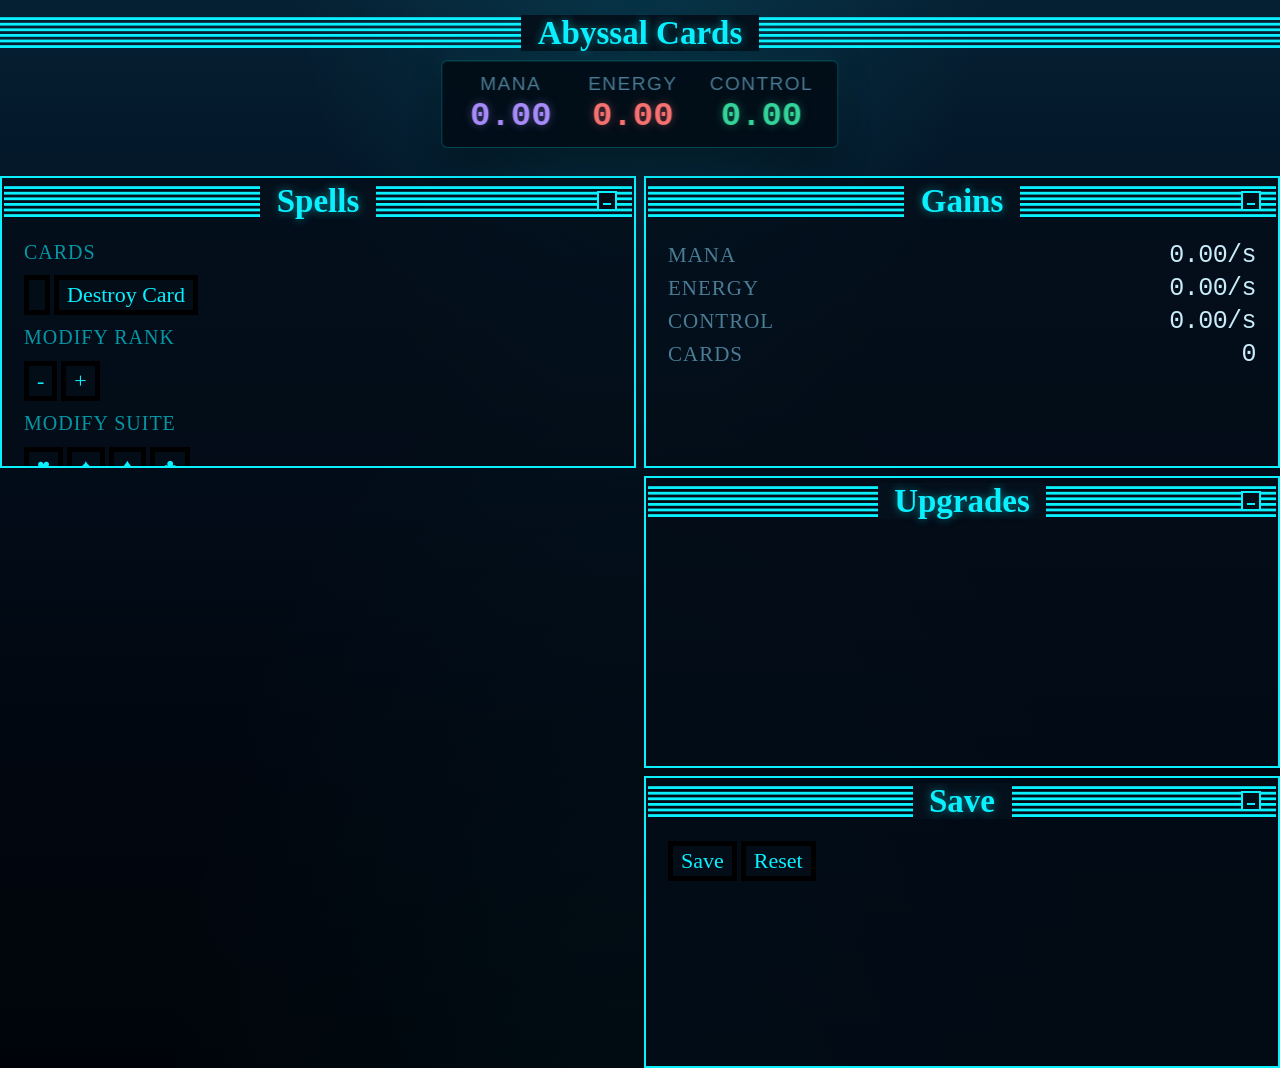
==== index.html @ 8bef8376 "sfx" ====
<!DOCTYPE html>
<html lang="en">
  <head>
    <meta charset="utf-8">
    <meta name="viewport" content="width=device-width, initial-scale=1">
    <title>AbyssalCards</title>
    <link rel="stylesheet" href="css/modern-normalize.css">
    <link rel="stylesheet" href="css/system.css">
    <link rel="stylesheet" href="css/microtip.css">
    <link rel="stylesheet" href="css/style.css">
    <script src="js/lib/vivus.js"></script>
    <script src="js/lib/localforage.js"></script>
    <script type="module" src="js/index.js"></script>
  </head>
  <body>
    <div id="game-ui">
      <header class="title-bar">
        <button type="button" class="close hidden"><span>Close</span></button>
        <span class="title">Abyssal Cards</span>
        <button type="button" class="resize hidden"><span>Resize</span></button>
      </header>

      <div id="controls">
        <div id="resources">
          <div class="resource" id="mana-display" role="tooltip" aria-label="Mana is generated naturally over time" data-microtip-position="bottom">
            <span class="resource-label">Mana</span>
            <span class="resource-value" id="mana">0.00</span>
          </div>
          <div class="resource" id="energy-display" role="tooltip" aria-label="Red cards transmute mana into energy" data-microtip-position="bottom">
            <span class="resource-label">Energy</span>
            <span class="resource-value" id="energy">0.00</span>
          </div>
          <div class="resource" id="control-display" role="tooltip" aria-label="Black cards transmute mana into control" data-microtip-position="bottom">
            <span class="resource-label">Control</span>
            <span class="resource-value" id="control">0.00</span>
          </div>
        </div>
      </div>

      <div id="main-layout">
        <aside class="window" id="left-panel">
          <header class="title-bar">
            <button type="button" class="close hidden"><span>Close</span></button>
            <span class="title">Spells</span>
            <button type="button" class="minimize" aria-label="Minimize"><span>Minimize</span></button>
          </header>
          <div class="window-pane">
            <span class="btn-group-label">Cards</span>
	    <div class="btn-group" role="tooltip" aria-label="The cost of drawing a card increases with the number of cards in your hand" data-microtip-position="bottom" data-microtip-size="fit">
              <button type="button" class="btn" id="buy-card" onclick="buyCard('ace')"></button>
              <button type="button" class="btn modify-btn" onclick="removeSelectedCard()">Destroy Card</button>
            </div>

            <span class="btn-group-label modify-btn">Modify Rank <span class="modify-cost"></span></span>
            <div class="btn-group" role="tooltip" aria-label="Use control to make a card more or less powerful" data-microtip-position="bottom" data-microtip-size="fit">
              <button type="button" class="btn modify-btn" onclick="shiftRank(-1)">-</button>
              <button type="button" class="btn modify-btn" onclick="shiftRank(1)">+</button>
            </div>
            <span class="btn-group-label modify-btn">Modify Suite <span class="modify-cost"></span></span>
            <div class="btn-group" role="tooltip" aria-label="Use control to modify a cards innate abilities" data-microtip-position="bottom" data-microtip-size="fit">
              <button type="button" class="btn modify-btn" onclick="modifySelectedCard({suite:'hearts'})">♥</button>
              <button type="button" class="btn modify-btn" onclick="modifySelectedCard({suite:'spades'})">♠</button>
              <button type="button" class="btn modify-btn" onclick="modifySelectedCard({suite:'diamonds'})">♦</button>
              <button type="button" class="btn modify-btn" onclick="modifySelectedCard({suite:'clubs'})">♣</button>
            </div>
          </div>
        </aside>

        <aside class="window" id="gains-window">
          <header class="title-bar">
            <button type="button" class="close hidden"><span>Close</span></button>
            <span class="title">Gains</span>
            <button type="button" class="minimize" aria-label="Minimize"><span>Minimize</span></button>
          </header>
          <div class="window-pane">
            <dl class="stat-list">
              <div class="stat"><dt>Mana</dt><dd id="mana-rate">0.00/s</dd></div>
              <div class="stat"><dt>Energy</dt><dd id="energy-rate">0.00/s</dd></div>
              <div class="stat"><dt>Control</dt><dd id="control-rate">0.00/s</dd></div>
              <div class="stat"><dt>Cards</dt><dd id="card-stats">0</dd></div>
            </dl>
          </div>
        </aside>

        <aside class="window" id="upgrades-window">
          <header class="title-bar">
            <button type="button" class="close hidden"><span>Close</span></button>
            <span class="title">Upgrades</span>
            <button type="button" class="minimize" aria-label="Minimize"><span>Minimize</span></button>
          </header>
          <div class="window-pane" id="upgrades"></div>
        </aside>

        <aside class="window" id="save-window">
          <header class="title-bar">
            <button type="button" class="close hidden"><span>Close</span></button>
            <span class="title">Save</span>
            <button type="button" class="minimize" aria-label="Minimize"><span>Minimize</span></button>
          </header>
          <div class="window-pane">
            <div class="btn-group">
              <button type="button" class="btn" onclick="saveGame()">Save</button>
              <button type="button" class="btn" onclick="resetGame()">Reset</button>
            </div>
          </div>
        </aside>
      </div>
    </div>
    <div id="hand"></div>
  </body>
</html>
---- css/system.css ----
/**
 * system.css
 * Copyright (c) 2022 Sakun Acharige <sakun.co>
 */

:root {
	--box-shadow: 2px 2px;

	/* Spacing */
	--element-spacing: 8px;
	--grouped-element-spacing: 6px;
	--radio-width: 12px;
	--checkbox-width: 13px;
	--radio-label-spacing: 6px;

	/* Some detailed computations for radio buttons and checkboxes (from 98.css) */
	--radio-total-width-precalc: var(--radio-width) + var(--radio-label-spacing);
	--radio-total-width: calc(var(--radio-total-width-precalc));
	--radio-left: calc(-1 * var(--radio-total-width-precalc));
	--radio-dot-width: 6px;
	--radio-dot-top: calc(var(--radio-width) / 2 - var(--radio-dot-width) / 2);
	--radio-dot-left: calc(
		-1 *
		(var(--radio-total-width-precalc)) +
		var(--radio-width) /
		2 -
		var(--radio-dot-width) /
		2
	);

	--checkbox-total-width-precalc: var(--checkbox-width) +
    var(--radio-label-spacing);
	--checkbox-total-width: calc(var(--checkbox-total-width-precalc));
	--checkbox-left: calc(-1 * var(--checkbox-total-width-precalc));
	--checkmark-width: 12px;
	--checkmark-top: 2px;
	--checkmark-left: 2px;

	/* ---- ⚫️ Colors ⚪️ ---- */
	/* Base Tokens */
	--sys-color-white: #ffffff;
	--sys-color-black: #000000;
	--sys-color-grey: #a5a5a5;
	--sys-color-darkgrey: #b6b7b8;

	/* Theme Tokens */
	--primary: var(--sys-color-white);
	--secondary: var(--sys-color-black);
	--tertiary: var(--sys-color-grey);

	/* Component Tokens */
	--disabled: var(--sys-color-darkgrey);
}

@font-face {
	font-family: Chicago;
	src: url("fonts/ChicagoFLF.woff") format("woff");
	src: url("fonts/ChicagoFLF.woff2") format("woff2");
}
@font-face {
	font-family: Monaco;
	src: url("fonts/monaco.woff") format("woff");
	src: url("fonts/monaco.woff2") format("woff2");
}

/* Fonts below are recreations by Giles Booth */
@font-face {
	font-family: Chicago_12;
	src: url("fonts/ChiKareGo2.woff") format("woff");
	src: url("fonts/ChiKareGo2.woff2") format("woff2");
}
@font-face {
	font-family: Geneva_9;
	src: url("fonts/FindersKeepers.woff") format("woff");
	src: url("fonts/FindersKeepers.woff2") format("woff2");
}
::-webkit-scrollbar {
	width: 22px;
	background-color: var(--primary);
}

::-webkit-scrollbar-track {
	background:
		linear-gradient(
			45deg,
			var(--secondary) 25%,
			transparent 25%,
			transparent 75%,
			var(--secondary) 75%,
			var(--secondary)
		),
		linear-gradient(
			45deg,
			var(--secondary) 25%,
			transparent 25%,
			transparent 75%,
			var(--secondary) 75%,
			var(--secondary)
		);
	background-color: var(--primary);
	background-size: 4px 4px;
	background-position:
		0 0,
		2px 2px;
	width: 10px;
	border-left: 3px solid var(--secondary);
}

::-webkit-scrollbar-thumb {
	width: 20px;
	box-sizing: content-box;
	background-color: var(--primary);
	border: 2px solid var(--secondary);
	border-right: none;
}

::-webkit-scrollbar-button:horizontal:start:decrement,
::-webkit-scrollbar-button:horizontal:end:increment,
::-webkit-scrollbar-button:vertical:start:decrement,
::-webkit-scrollbar-button:vertical:end:increment {
	display: block;
}

::-webkit-scrollbar-button:vertical:start {
	background-repeat: no-repeat;
	height: 23.38px;
	background-image: svg-load("./icon/scrollbar-up.svg");
}
::-webkit-scrollbar-button:vertical:start:active {
	background-repeat: no-repeat;
	height: 23.38px;
	background-image: svg-load("./icon/scrollbar-up-active.svg");
}
::-webkit-scrollbar-button:vertical:end {
	height: 23.38px;
	background-image: svg-load("./icon/scrollbar-down.svg");
}
::-webkit-scrollbar-button:vertical:end:active {
	background-repeat: no-repeat;
	height: 23.38px;
	background-image: svg-load("./icon/scrollbar-down-active.svg");
}

::-webkit-scrollbar-button:horizontal:start {
	background-repeat: no-repeat;
	height: 23.38px;
	background-image: svg-load("./icon/scrollbar-left.svg");
}
::-webkit-scrollbar-button:horizontal:start:active {
	background-repeat: no-repeat;
	height: 23.38px;
	background-image: svg-load("./icon/scrollbar-left-active.svg");
}
::-webkit-scrollbar-button:horizontal:end {
	height: 23.38px;
	background-image: svg-load("./icon/scrollbar-right.svg");
}
::-webkit-scrollbar-button:horizontal:end:active {
	background-repeat: no-repeat;
	height: 23.38px;
	background-image: svg-load("./icon/scrollbar-right-active.svg");
}

body {
	background:
		linear-gradient(90deg, var(--primary) 21px, transparent 1%) center,
		linear-gradient(var(--primary) 21px, transparent 1%) center,
		var(--secondary);
	background-size: 22px 22px;
	background-attachment: fixed;
}

a {
	color: var(--secondary);
	text-decoration: underline;
}

hr {
	border-top: 0.15em solid var(--secondary);
}

/*.container {
  width: 50%;
  margin: 0 auto;
  display: block;
}
*/
h1,
.heading {
	font-family: Chicago;
	font-size: 1em;
}

h2 {
	font-family: Chicago;
	font-size: 2em;
}

/* buttons */
.standard-button {
	display: block;
	min-width: 59px;
	min-height: 20px;
}

/* dialogs & modals */
.standard-dialog {
	border: 2px solid;
	padding: 10px;
	box-shadow: var(--box-shadow);
	background-color: var(--primary);
}

.modal-dialog,
.alert-box {
	width: auto;
	padding: 13px;
	background: var(--primary);
}

.modal-contents,
.alert-contents {
	padding: 10px;
}

.modeless-dialog {
	height: 100%;
	padding: 1.5rem 0.5rem 0.5rem 0.5rem;
	font-size: 25px;
	letter-spacing: -0.025em;
}

.inner-border {
	border-color: var(--secondary);
	border-top: 3.5px solid;
	border-bottom: 3.5px solid;
	border-left: 5px solid;
	border-right: 5px solid;
}
.outer-border {
	border-color: var(--secondary);
	border: 2px solid;
	padding: 3px;
}

/* title bar */
.title-bar {
	flex: none;
	display: flex;
	align-items: center;
	height: 1.5rem;
	margin: 0.1rem 0;
	padding: 0.2rem 0.1rem;
	background: linear-gradient(var(--secondary) 50%, transparent 50%);
	background-size: 6.6666666667% 13.3333333333%;
	background-clip: content-box;
}
.title-bar .title {
	padding: 0 0.5em;
	margin: 0 auto;
	font-size: 1.5rem;
	font-weight: bold;
	line-height: 1.1;
	text-align: center;
	background: var(--primary);
	cursor: default;
	font-family: Chicago_12;
}

.inactive-title-bar {
	flex: none;
	display: flex;
	align-items: center;
	height: 1.5rem;
	margin: 0.1rem 0;
	padding: 0.2rem 0.1rem;
	background-size: 6.6666666667% 13.3333333333%;
	background-clip: content-box;
}
.inactive-title-bar .title {
	padding: 0 0.5em;
	margin: 0 auto;
	font-size: 1.5rem;
	font-weight: bold;
	line-height: 1.1;
	text-align: center;
	cursor: default;
	font-family: Chicago_12;
	color: var(--tertiary);
}

.title-bar button {
	position: relative;
	display: block;
	width: 40px;
	height: 40px;
	margin: 0 0.2rem;
	border: 4px solid var(--secondary);
	background-color: var(--primary);
	cursor: pointer;
	transform: scale(0.5);
}
.title-bar button span {
	position: absolute !important;
	clip: rect(1px 1px 1px 1px);
	/* IE6, IE7 */
	clip: rect(1px, 1px, 1px, 1px);
}
.title-bar button.close::before,
.title-bar button.close::after {
	content: "";
	position: absolute;
	top: 0;
	left: 0;
	right: 0;
	bottom: 0;
	opacity: 0;
}
.title-bar button.close::before {
	background:
		linear-gradient(var(--secondary) 0%, var(--secondary) 100%) left center,
		linear-gradient(var(--secondary) 0%, var(--secondary) 100%) right center,
		linear-gradient(var(--secondary) 0%, var(--secondary) 100%) center top,
		linear-gradient(var(--secondary) 0%, var(--secondary) 100%) center bottom;
	background-size:
		30% 4px,
		30% 4px,
		4px 30%,
		4px 30%;
	background-repeat: no-repeat;
}
.title-bar button.close::after {
	background:
		linear-gradient(var(--secondary) 0%, var(--secondary) 100%) left center,
		linear-gradient(var(--secondary) 0%, var(--secondary) 100%) right center,
		linear-gradient(var(--secondary) 0%, var(--secondary) 100%) center top,
		linear-gradient(var(--secondary) 0%, var(--secondary) 100%) center bottom;
	background-size:
		22.5% 3.6363636364px,
		22.5% 3.6363636364px,
		3.6363636364px 22.5%,
		3.6363636364px 22.5%;
	background-repeat: no-repeat;
	transform: rotate(45deg) scale(1.1);
}
.title-bar button.close:active::before,
.title-bar button.close:active::after {
	opacity: 1;
}
.title-bar button.resize {
	background:
		linear-gradient(var(--secondary) 0%, var(--secondary) 100%) left 58%,
		linear-gradient(to bottom, var(--secondary) 0%, var(--secondary) 100%) 58%
		top;
	background-size:
		60% 4px,
		4px 60%;
	background-repeat: no-repeat;
	background-color: var(--primary);
}
.title-bar button.resize:active {
	background: var(--primary);
}
.title-bar button.hidden {
	visibility: hidden;
}

.window {
	flex-direction: column;
	margin: 1rem;
	min-width: 320px;
	overflow: hidden;
	background-color: var(--primary);
	border: 0.1em solid var(--secondary);
	font-family: Monaco, Chicago, Geneva_9;
}
.window-pane {
	overflow-y: scroll;
	height: 100%;
	padding: 1rem 2rem;
	font-size: 25px;
	letter-spacing: -0.025em;
	/*margin-bottom: 1rem;*/
}
.window-pane::-webkit-scrollbar {
	width: 22px;
	background-color: var(--primary);
}
.window-pane::-webkit-scrollbar-track {
	background:
		linear-gradient(
			45deg,
			var(--secondary) 25%,
			transparent 25%,
			transparent 75%,
			var(--secondary) 75%,
			var(--secondary)
		),
		linear-gradient(
			45deg,
			var(--secondary) 25%,
			transparent 25%,
			transparent 75%,
			var(--secondary) 75%,
			var(--secondary)
		);
	background-color: var(--primary);
	background-size: 4px 4px;
	background-position:
		0 0,
		2px 2px;
	width: 10px;
	border-left: 4px solid var(--secondary);
}
.window-pane::-webkit-scrollbar-thumb {
	width: 20px;
	box-sizing: content-box;
	background-color: var(--primary);
	border: 2px solid var(--secondary);
	border-right: none;
}

.separator {
	flex: none;
	display: flex;
	flex-direction: row;
	justify-content: space-between;
	/*padding: 0.4rem 0.8rem;*/
	border-top: 0.1rem solid var(--secondary);
	border-width: 0.1rem 0;
	font-size: 1rem;
}

.details-bar {
	flex: none;
	display: flex;
	flex-direction: row;
	justify-content: space-between;
	padding: 0.4rem 0.8rem;
	border: 0.1rem solid var(--secondary);
	border-width: 0.1rem 0;
	font-size: 1rem;
	font-weight: 100;
}

/* buttons */
.btn,
.btn-default {
	min-height: 20px;
	min-width: 59px;
	padding: 0 20px;
	text-align: center;
	background: var(--primary);
	border-style: solid;
	border-width: 5.5px;
	border-image: url("./icon/button.svg") 30 stretch;
	color: var(--secondary);
	text-align: center;
	text-decoration: none;
	font-size: 25px;
	font-family: Chicago_12;
	cursor: pointer;
}

.btn:active {
	background: var(--secondary);
	border-radius: 6px;
	color: var(--primary);
	font-family: Chicago_12;
}

.btn:disabled {
	min-height: 20px;
	min-width: 59px;
	text-align: center;
	background: var(--primary);
	border-style: solid;
	border-width: 5.5px;
	border-image: url("./icon/button.svg") 30 stretch;
	color: var(--disabled);
	text-align: center;
	text-decoration: none;
	font-size: 25px;
	font-family: Chicago_12;
}

.btn-default {
	border-image: url("./icon/button-default.svg") 60 stretch;
	border-width: 0.5em;
}

.btn-default:active {
	border-radius: 12px;
}

/* text input */
input {
	border: 1.5px solid var(--secondary);
	font-family: Chicago_12;
	font-size: 25px;
	padding-left: 5px;
}

input:focus {
	outline: none;
}

input[type="text"]:focus-visible,
input[type="email"]:focus-visible,
input[type="password"]:focus-visible,
input[type="number"]:focus-visible,
input[type="date"]:focus-visible,
input[type="time"]:focus-visible,
input[type="datetime"]:focus-visible,
input[type="datetime-local"]:focus-visible,
input[type="month"]:focus-visible,
input[type="week"]:focus-visible,
input[type="search"]:focus-visible,
input[type="tel"]:focus-visible,
input[type="color"]:focus-visible,
textarea:focus {
	background: var(--secondary);
	color: var(--primary);
}

input[type="radio"] + label::before {
	border-image: svg-load("./icon/radio-border.svg");
	width: 20px;
	height: 20px;
}

input[type="checkbox"] + label::before {
	border: 1.5px solid var(--secondary);
	width: 20px;
	height: 20px;
}

input[type="radio"],
input[type="checkbox"] {
	appearance: none;
	-webkit-appearance: none;
	-moz-appearance: none;
	margin: 0;
	background: 0;
	position: fixed;
	opacity: 0;
	border: none;
}

input[type="radio"] + label,
input[type="checkbox"] + label {
	line-height: 13px;
	padding-left: 5px;
}

input[type="radio"] + label {
	position: relative;
	margin-left: var(--radio-total-width);
}

input[type="radio"] + label::before {
	content: "";
	position: absolute;
	top: 0;
	left: calc(-1 * (var(--radio-total-width-precalc)));
	display: inline-block;
	width: var(--radio-width);
	height: var(--radio-width);
	margin-right: var(--radio-label-spacing);
	background: svg-load("./icon/radio-border.svg");
}

input[type="radio"]:focus-visible + label::before,
input[type="radio"]:hover + label::before {
	background-image: svg-load("./icon/radio-border-focused.svg");
}

input[type="radio"]:checked + label::after {
	content: "";
	display: block;
	width: var(--radio-dot-width);
	height: var(--radio-dot-width);
	top: var(--radio-dot-top);
	left: var(--radio-dot-left);
	position: absolute;
	background: svg-load("./icon/radio-dot.svg");
}

input[type="checkbox"] + label {
	position: relative;
	margin-left: var(--checkbox-total-width);
}

input[type="checkbox"] + label::before {
	content: "";
	position: absolute;
	left: calc(-1 * (var(--checkbox-total-width-precalc)));
	display: inline-block;
	width: var(--checkbox-width);
	height: var(--checkbox-width);
	background: var(--button-highlight);
	box-shadow: var(--border-field);
	margin-right: var(--radio-label-spacing);
}

input[type="checkbox"]:focus-visible + label::before,
input[type="checkbox"]:hover + label::before {
	outline: 1px solid var(--secondary);
}

input[type="checkbox"]:checked + label::after {
	content: "";
	display: block;
	width: var(--checkmark-width);
	height: var(--checkmark-width);
	position: absolute;
	top: var(--checkmark-top);
	left: calc(
		-1 *
		(var(--checkbox-total-width-precalc)) +
		var(--checkmark-left)
	);
	background: svg-load("./icon/checkmark.svg");
	background-repeat: no-repeat;
}

input[type="checkbox"][disabled] + label::before {
	background: var(--surface);
}

input[type="checkbox"][disabled]:checked + label::after {
	background: svg-load("./icon/checkmark-disabled.svg");
}

.field-row {
	display: flex;
	align-items: center;
	font-family: Chicago_12;
	font-size: 1em;
}

[class^="field-row"] + [class^="field-row"] {
	margin-top: var(--grouped-element-spacing);
}

.field-row > * + * {
	margin-left: var(--grouped-element-spacing);
}

.apple {
	background: svg-load("./icon/apple.svg");
	height: 22px;
	width: 18px;
	background-repeat: no-repeat;
	border: none;
	display: inline-block;
	margin-right: 2px;
}

/* Form */
form {
	font-family: Monaco, Chicago, Geneva_9;
	font-size: 20px;
}

/* select menu */
select {
	border: 1.5px solid;
	height: auto;
	width: 10rem;
	font-family: Chicago_12;
	font-size: 25px;
	background-image: svg-load("./icon/select-button.svg");
	background-position: top 2px right 2px;
	background-repeat: no-repeat;
	appearance: none;
	-webkit-appearance: none;
	-moz-appearance: none;
	position: relative;
	padding-left: 20px;
	-webkit-box-shadow: 2px 8px 0 0px var(--secondary);
	-moz-box-shadow: 2px 8px 0 0px var(--secondary);
	box-shadow: 2px 2px 0 -1px var(--secondary);
}

/* menu-bar */
ul[role] {
	margin: 0;
	padding: 0;
	list-style: none;
	cursor: pointer;
	font-family: Chicago_12;
	font-size: 1em;
}
ul[role="menu-bar"] {
	display: flex;
	background: var(--primary);
}
ul[role="menu-bar"] > [role="menu-item"] {
	position: relative;
	padding: 6px 10px;
}
ul[role="menu-bar"] > [role="menu-item"]:focus,
ul[role="menu-bar"] > [role="menu-item"]:focus-within,
ul[role="menu-bar"] > [role="menu-item"]:hover {
	background: var(--secondary);
	color: var(--primary);
	outline: none;
}
ul[role="menu-bar"] > [role="menu-item"][aria-haspopup="false"] * {
	color: inherit;
	background: inherit;
	text-decoration: none;
}
ul[role="menu"] {
	position: relative;
	min-width: 200px;
	background: var(--primary);
	color: initial;
	border: 1px solid;
	box-shadow: var(--box-shadow);
}
ul[role="menu"]::before {
	content: "";
	pointer-events: none;
	position: absolute;
	left: 28px;
	width: 2px;
	box-shadow:
		inset 1px 0 rgba(0, 0, 0, 0.15),
		inset -1px 0 var(--primary);
}
[role="menu-item"] ul[role="menu"] {
	display: none;
	position: absolute;
	left: 0;
	top: 100%;
	z-index: 99;
}
ul[role="menu"] > [role="menu-item"] > a,
ul[role="menu"] > [role="menu-item"] > button,
ul[role="menu"] > [role="menu-item"][aria-haspopup="true"] {
	all: unset;
	position: relative;
	padding: 5px 20px;
	display: block;
	width: 100%;
	box-sizing: border-box;
}
ul[role="menu"] > [role="menu-item"] > a:hover,
ul[role="menu"] > [role="menu-item"] > button:hover,
ul[role="menu"] > [role="menu-item"][aria-haspopup="true"]:hover,
ul[role="menu"] > [role="menu-item"] > a:focus,
ul[role="menu"] > [role="menu-item"] > button:focus,
ul[role="menu"] > [role="menu-item"][aria-haspopup="true"]:focus {
	background: var(--secondary);
	color: var(--primary);
}
ul [role="menu-item"] {
	position: relative;
}
ul [role="menu-item"]:focus > [role="menu"],
ul [role="menu-item"]:focus-within > [role="menu"] {
	display: block;
}
ul [role="menu-item"].divider::after {
	content: "";
	pointer-events: none;
	display: block;
	padding: 0;
	border-top: 1.5px dotted var(--secondary);
}

/* styles specific to demo page */
.menu-items > li {
	margin-bottom: 1rem;
}
---- css/style.css ----
:root {
	font-size: 22px;
	--microtip-font-size: 25px;
}

#game-ui {
	--sys-color-white: #c8ecf8;
	--sys-color-grey: #4a7c94;

	--primary: #030d17;
	--secondary: #0af0ff;
	--disabled: #1a3a52;

	position: relative;
	z-index: 1;
	display: flex;
	flex-direction: column;
	align-items: center;
	width: 100%;
}

/* ---- Abyss Windows ---- */
#game-ui .window {
	background-color: color-mix(in srgb, var(--primary) 75%, transparent);
}

#game-ui .window-pane {
	color: var(--sys-color-white);
}

#game-ui .btn,
#game-ui .btn:disabled {
	border-image: url("./icon/button-abyss.svg") 30 stretch;
}

#game-ui .title-bar .title {
	color: var(--secondary);
	text-shadow: 0 0 8px rgba(10, 240, 255, 0.5);
	background: #04111c;
}

/* ---- Abyss Body ---- */
body {
	font-family: Monaco, Chicago, Geneva_9, monospace;
	display: flex;
	flex-direction: column;
	align-items: center;
	min-height: 100vh;
	margin: 0;
	overflow: hidden;
	background:
		radial-gradient(
			ellipse at 50% -20%,
			rgba(10, 240, 255, 0.12),
			transparent 40%
		),
		radial-gradient(
			ellipse at 50% 115%,
			rgba(10, 240, 255, 0.04),
			transparent 55%
		),
		linear-gradient(
			to bottom,
			#062033,
			#031527 20%,
			#020c18 45%,
			#010710 70%,
			#00040a
		) !important;
	background-attachment: fixed;
}

/* ---- Particle Canvas ---- */
canvas.sparticles {
	position: fixed;
	inset: 0;
	width: 100%;
	height: 100%;
	pointer-events: none;
	z-index: 0;
}

/* ---- Title Bar ---- */
#game-ui > .title-bar {
	width: 100%;
	margin-top: 12px;
	animation: water-bob 7s ease-in-out -0.5s infinite;
}

/* ---- Controls Bar ---- */
#controls {
	position: fixed;
	top: 60px;
	left: 50%;
	transform: translateX(-50%);
	display: flex;
	align-items: center;
	gap: 28px;
	padding: 12px 24px;
	background: rgba(2, 12, 22, 0.92);
	border: 1px solid rgba(10, 240, 255, 0.25);
	border-radius: 6px;
	z-index: 200;
	backdrop-filter: blur(12px);
	box-shadow:
		0 10px 30px rgba(0, 0, 0, 0.45),
		0 0 24px rgba(10, 240, 255, 0.08),
		inset 0 1px 0 rgba(10, 240, 255, 0.1);
	animation: water-bob 6s ease-in-out -1.5s infinite;
}

#controls .btn {
	padding: 8px 20px;
	font-size: 24px;
	min-height: auto;
	min-width: auto;
}

/* ---- Resources ---- */
#resources {
	display: flex;
	gap: 32px;
}

.resource {
	display: flex;
	flex-direction: column;
	align-items: center;
	gap: 2px;
}

.resource-label {
	font-family: Chicago_12, Geneva_9, sans-serif;
	font-size: 19px;
	text-transform: uppercase;
	letter-spacing: 1.5px;
	color: #4a7c94;
}

.resource-value {
	font-family: Monaco, monospace;
	font-size: 34px;
	font-weight: bold;
	min-width: 90px;
	text-align: center;
	text-shadow: 0 0 10px color-mix(in srgb, currentColor 40%, transparent);
}

#mana-display .resource-value {
	color: #a78bfa;
}
#energy-display .resource-value {
	color: #f87171;
}
#control-display .resource-value {
	color: #34d399;
}

/* ---- Tooltips (microtip) ---- */
[role~="tooltip"][data-microtip-position|="bottom"]::after {
	background: rgba(2, 12, 22, 0.96);
	border: 1px solid rgba(10, 240, 255, 0.25);
	color: var(--sys-color-white);
	box-shadow: 0 0 12px rgba(10, 240, 255, 0.15);
	font-family: Monaco, Chicago, Geneva_9, monospace;
}

/* fit: wrap within the host element instead of overflowing */
[role~="tooltip"][data-microtip-size="fit"]::after {
	box-sizing: border-box;
	white-space: normal;
	width: max-content;
	max-width: 100%;
}

/* ---- Minimize Button ---- */
.title-bar button.minimize {
	background: var(--primary) center 70% / 50% 4px no-repeat;
	background-image: linear-gradient(var(--secondary) 0 0);
}
.title-bar button.minimize:active {
	background-color: var(--secondary);
	background-image: linear-gradient(var(--primary) 0 0);
}

/* ---- Main Layout ---- */
#main-layout {
	display: grid;
	grid-template-columns: 1fr 1fr;
	align-items: start;
	gap: 8px;
	width: 100%;
	max-width: 1600px;
	margin-top: 120px;
	padding: 0 12px;
	position: relative;
}

#main-layout .window {
	min-width: 0;
	height: clamp(220px, 32vh, 340px);
	margin: 0;
	z-index: 3;
	transition: height 0.2s ease;
}

/* The Spells window is a large pane covering the entire left side,
   with the remaining windows stacked alongside it on the right. */
#left-panel {
	grid-column: 1;
	grid-row: 1 / span 3;
	height: auto;
	align-self: stretch;
	min-height: clamp(220px, 32vh, 340px);
	animation: water-bob 7.5s ease-in-out -3s infinite;
}

#gains-window {
	animation: water-bob 8s ease-in-out -1s infinite;
}
#upgrades-window {
	animation: water-bob 9s ease-in-out -4s infinite;
}
#save-window {
	animation: water-bob 8.5s ease-in-out -2.5s infinite;
}

/* Minimized windows collapse to their title bar and stay in place. */
#main-layout .window.minimized {
	height: auto;
	min-height: 0;
	align-self: start;
}

#main-layout .window-pane {
	font-size: 22px;
	padding: 0.75rem 1rem;
	height: calc(100% - 30px);
	overflow-y: auto;
	display: flex;
	flex-direction: column;
	gap: 0.5rem;
	transition: opacity 0.15s ease;
}

#main-layout .window.minimized .window-pane {
	display: none;
}

/* ---- Card Hand ---- */
#hand {
	position: fixed;
	width: 100%;
	bottom: -75px;
	display: flex;
	justify-content: center;
	z-index: 10;
	transform: scale(0.85);
	transform-origin: bottom center;
	animation: water-bob 9s ease-in-out -2s infinite;
}

/* ---- Game Card ---- */
game-card {
	position: relative;
	margin: -80px -75px;
	cursor: pointer;
	transform-origin: center bottom;
	filter: drop-shadow(0 4px 12px rgba(10, 240, 255, 0.15));
	transition:
		transform 0.4s cubic-bezier(0.34, 1.25, 0.64, 1),
		filter 0.3s ease;
}

game-card[active] {
	z-index: 10;
	filter: drop-shadow(0 4px 20px rgba(10, 240, 255, 0.5)) brightness(1.05);
}

game-card:hover {
	transform: translate(0px, -30px);
}

game-card + game-card {
	margin-left: var(
		--card-gap,
		clamp(-120px, calc((100vw - 900px) * 0.25), 115px)
	);
}

/* ---- Selection Highlight ---- */
::selection {
	background: rgba(10, 240, 255, 0.3);
	color: #fff;
}

/* ---- Programs Window Buttons ---- */
.btn-group {
	display: flex;
	flex-wrap: wrap;
	gap: 4px;
}

.btn-group .btn {
	min-width: 0;
	padding: 2px 8px;
	font-size: 22px;
}

.btn-group-label {
	font-size: 20px;
	color: var(--secondary);
	opacity: 0.6;
	text-transform: uppercase;
	letter-spacing: 1px;
}

/* ---- Modify Cost Label ---- */
.modify-cost {
	font-family: Monaco, monospace;
	font-size: 19px;
	color: var(--sys-color-white);
	margin-left: 6px;
}

/* ---- Gains Stats ---- */
.stat-list {
	margin: 0;
	display: flex;
	flex-direction: column;
	gap: 4px;
}

.stat-list .stat {
	display: flex;
	justify-content: space-between;
	align-items: baseline;
	gap: 12px;
}

.stat-list dt {
	color: var(--sys-color-grey);
	text-transform: uppercase;
	font-size: 21px;
	letter-spacing: 1px;
}

.stat-list dd {
	margin: 0;
	color: var(--sys-color-white);
	font-family: Monaco, monospace;
	font-size: 25px;
}

/* ---- Upgrades ---- */
.upgrade-btn {
	display: flex;
	flex-direction: column;
	align-items: flex-start;
	gap: 1px;
	width: 100%;
	padding: 6px 10px;
	text-align: left;
	cursor: pointer;
}

.upgrade-name {
	color: var(--secondary);
	font-weight: bold;
	font-size: 24px;
}

.upgrade-level {
	color: var(--sys-color-grey);
	font-size: 21px;
	text-transform: uppercase;
	letter-spacing: 1px;
}

.upgrade-cost {
	color: var(--sys-color-white);
	font-family: Monaco, monospace;
	font-size: 22px;
}

.upgrade-btn:disabled {
	cursor: not-allowed;
}

.upgrade-btn:disabled > span {
	opacity: 0.55;
}

/* Gentle bobbing, as if drifting on the water. */
@keyframes water-bob {
	0%,
	100% {
		translate: 0 0;
	}
	50% {
		translate: 0 5px;
	}
}

@media (prefers-reduced-motion: reduce) {
	#game-ui > .title-bar,
	#controls,
	#main-layout .window,
	#hand {
		animation: none;
	}
}

/* ---- Small Mobile ---- */
@media (max-width: 600px) {
	#game-ui > .title-bar {
		display: none;
	}

	#controls {
		top: 12px;
	}

	#main-layout {
		margin-top: 80px;
		gap: 6px;
		grid-template-columns: 1fr;
	}

	#left-panel {
		grid-row: auto;
		height: 240px;
		align-self: auto;
	}

	#main-layout .window {
		height: 240px;
	}
}
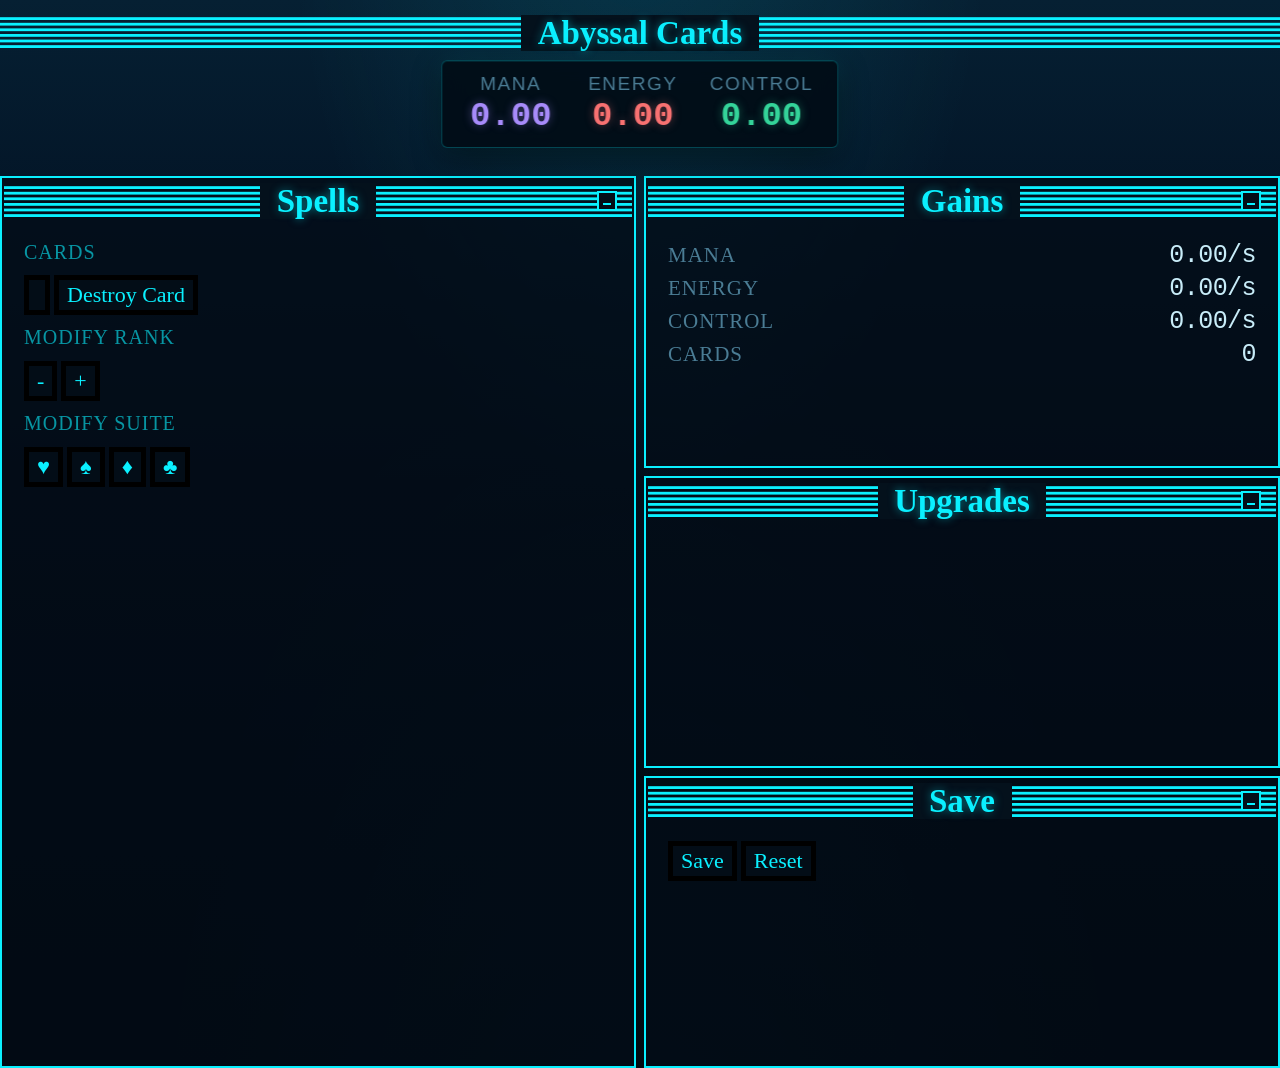
==== commit e8334519: "destroy card" ====
--- a/index.html
+++ b/index.html
@@ -48,7 +48,7 @@
             <span class="btn-group-label">Cards</span>
 	    <div class="btn-group" role="tooltip" aria-label="The cost of drawing a card increases with the number of cards in your hand" data-microtip-position="bottom" data-microtip-size="fit">
               <button type="button" class="btn" id="buy-card" onclick="buyCard('ace')"></button>
-              <button type="button" class="btn modify-btn" onclick="removeSelectedCard()">Destroy Card</button>
+              <button type="button" class="btn" id="destroy-card" onclick="removeSelectedCard()">Destroy Card</button>
             </div>
 
             <span class="btn-group-label modify-btn">Modify Rank <span class="modify-cost"></span></span>
--- a/css/style.css
+++ b/css/style.css
@@ -205,8 +205,9 @@
 }
 
 /* The Spells window is a large pane covering the entire left side,
-   with the remaining windows stacked alongside it on the right. */
-#left-panel {
+   with the remaining windows stacked alongside it on the right.
+   Uses two IDs to out-rank the shared `#main-layout .window` height. */
+#main-layout #left-panel {
 	grid-column: 1;
 	grid-row: 1 / span 3;
 	height: auto;
@@ -427,7 +428,7 @@
 		grid-template-columns: 1fr;
 	}
 
-	#left-panel {
+	#main-layout #left-panel {
 		grid-row: auto;
 		height: 240px;
 		align-self: auto;
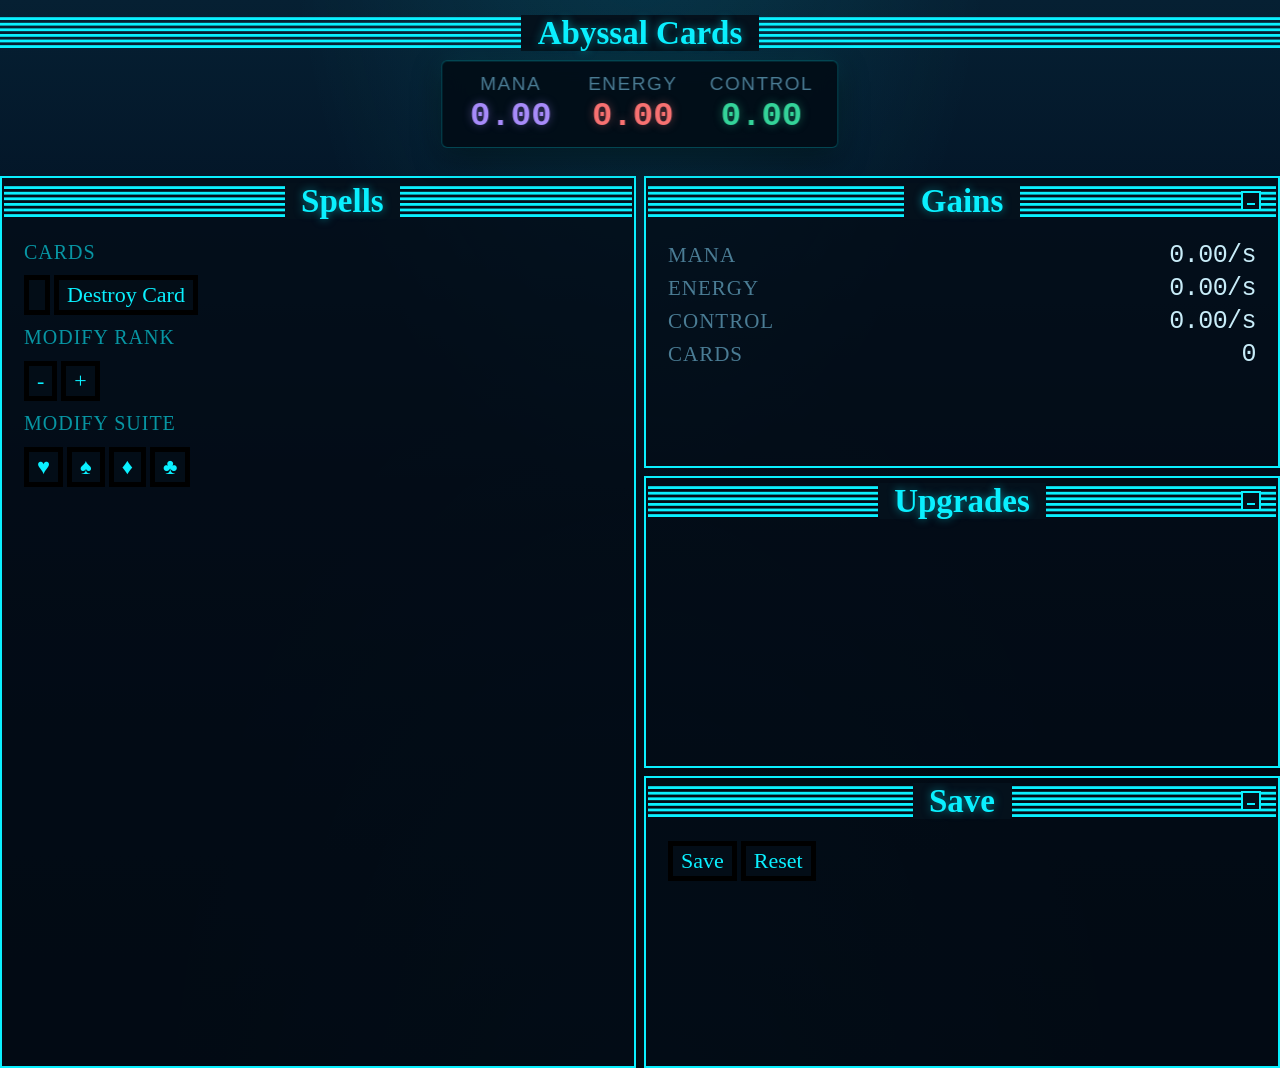
==== commit 07ece8c0: "can't minimize spells" ====
--- a/index.html
+++ b/index.html
@@ -42,7 +42,6 @@
           <header class="title-bar">
             <button type="button" class="close hidden"><span>Close</span></button>
             <span class="title">Spells</span>
-            <button type="button" class="minimize" aria-label="Minimize"><span>Minimize</span></button>
           </header>
           <div class="window-pane">
             <span class="btn-group-label">Cards</span>
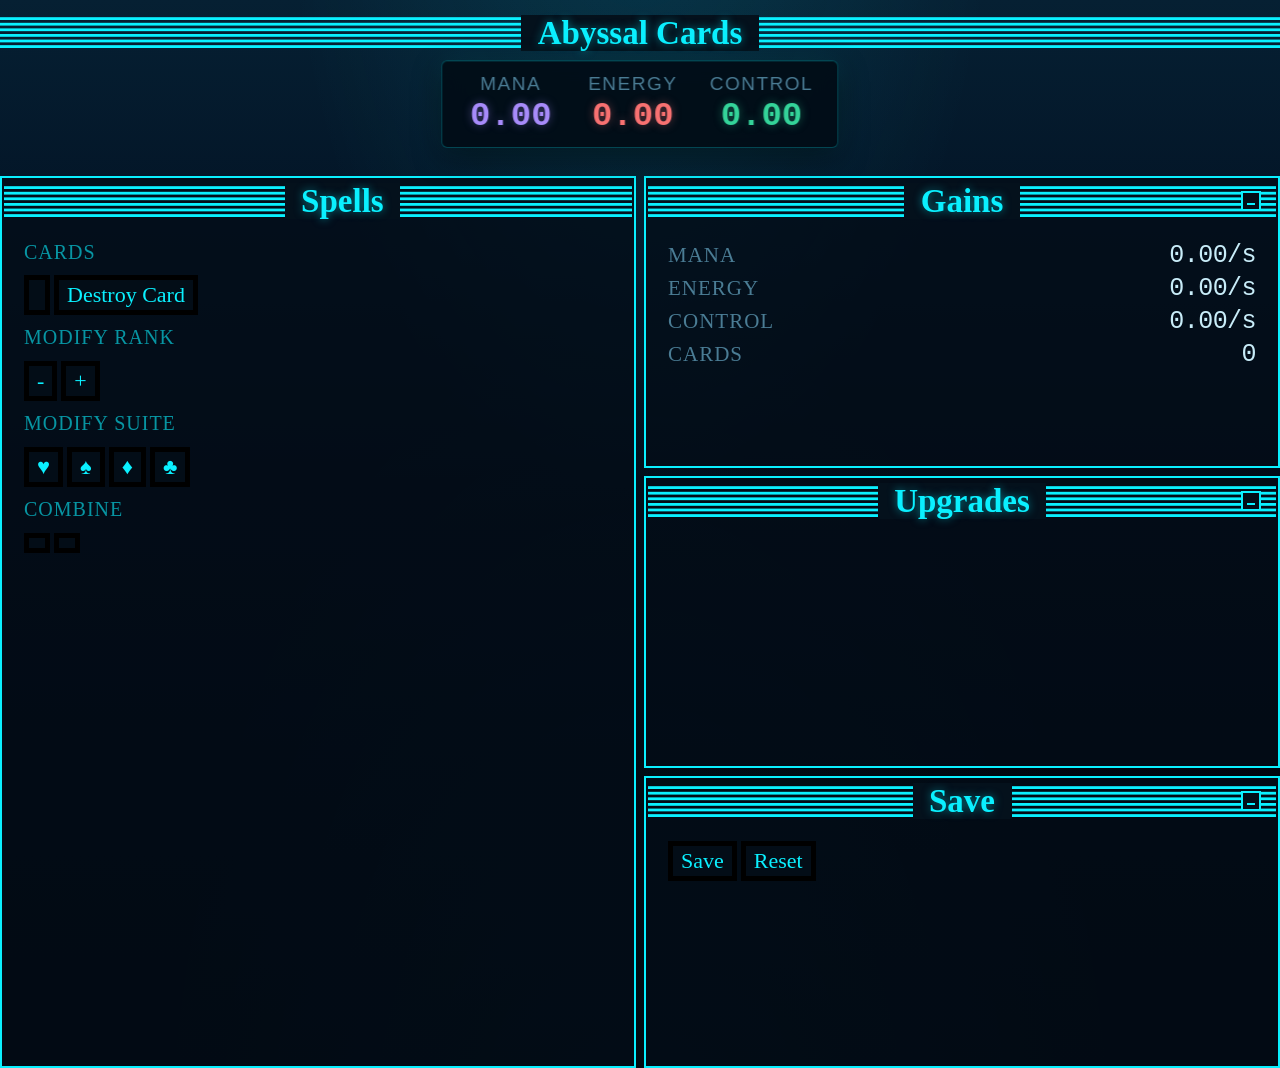
==== commit 6236ecea: "combine buttons" ====
--- a/index.html
+++ b/index.html
@@ -62,6 +62,11 @@
               <button type="button" class="btn modify-btn" onclick="modifySelectedCard({suite:'diamonds'})">♦</button>
               <button type="button" class="btn modify-btn" onclick="modifySelectedCard({suite:'clubs'})">♣</button>
             </div>
+            <span class="btn-group-label modify-btn">Combine <span class="modify-cost"></span></span>
+            <div class="btn-group" role="tooltip" aria-label="Combine the two selected cards" data-microtip-position="bottom" data-microtip-size="fit">
+              <button type="button" class="btn modify-btn" onclick="console.log('shrink and move the active card into this button')"></button>
+              <button type="button" class="btn modify-btn" onclick="console.log('shrink and move the active card into this button')"></button>
+            </div>
           </div>
         </aside>
 
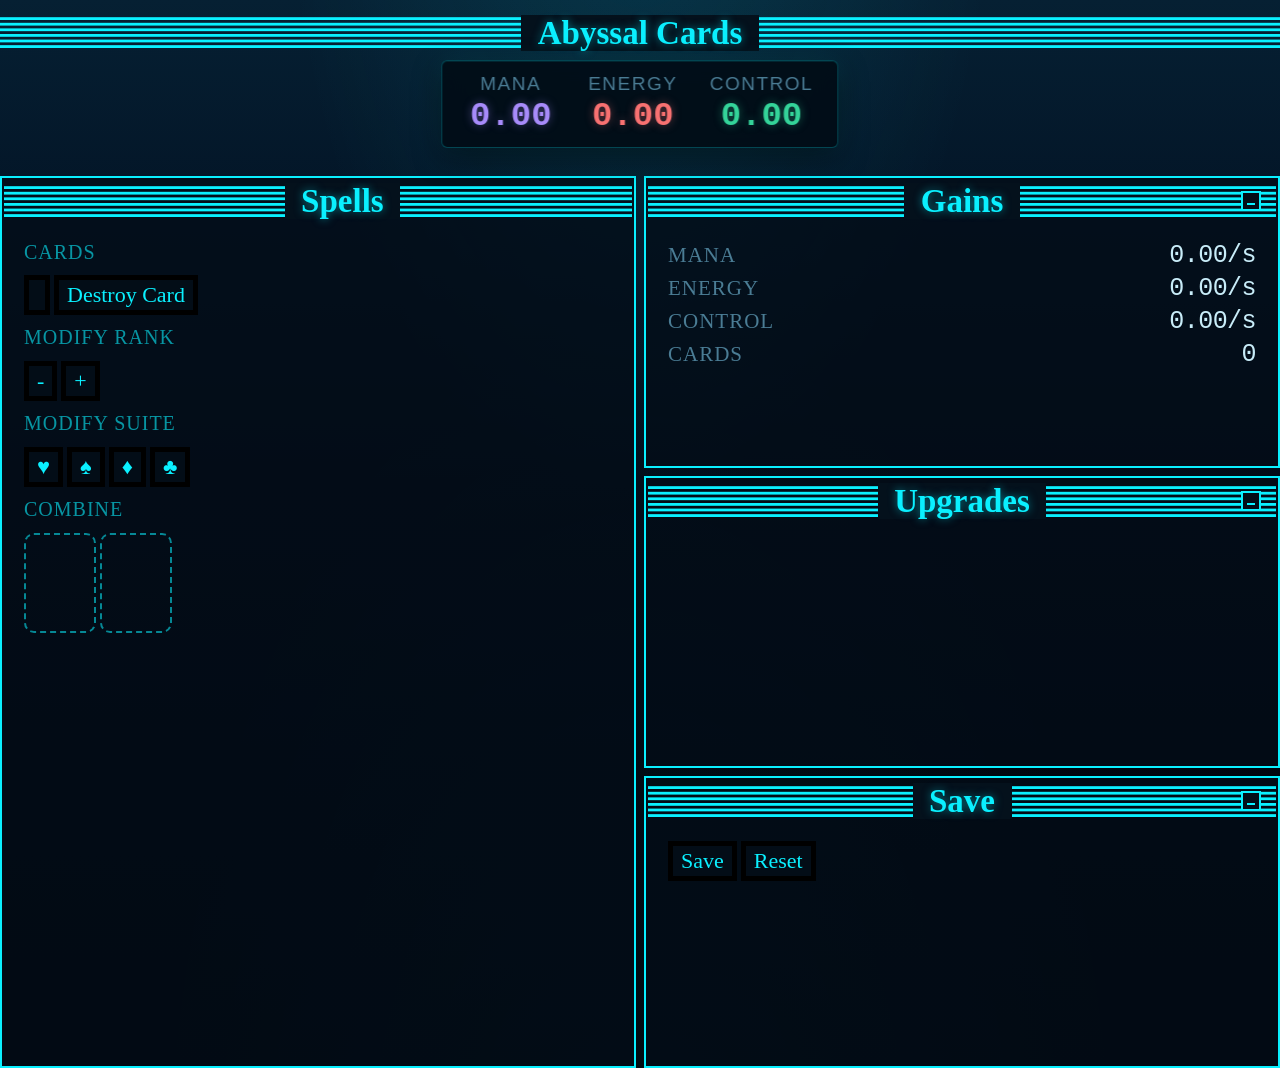
==== commit fd7e6126: "combine ui" ====
--- a/index.html
+++ b/index.html
@@ -62,10 +62,10 @@
               <button type="button" class="btn modify-btn" onclick="modifySelectedCard({suite:'diamonds'})">♦</button>
               <button type="button" class="btn modify-btn" onclick="modifySelectedCard({suite:'clubs'})">♣</button>
             </div>
-            <span class="btn-group-label modify-btn">Combine <span class="modify-cost"></span></span>
+            <span class="btn-group-label modify-btn combine-label">Combine <span class="modify-cost"></span></span>
             <div class="btn-group" role="tooltip" aria-label="Combine the two selected cards" data-microtip-position="bottom" data-microtip-size="fit">
-              <button type="button" class="btn modify-btn" onclick="console.log('shrink and move the active card into this button')"></button>
-              <button type="button" class="btn modify-btn" onclick="console.log('shrink and move the active card into this button')"></button>
+              <button type="button" class="combine-btn modify-btn" onclick="placeInCombineSlot(0)"></button>
+              <button type="button" class="combine-btn modify-btn" onclick="placeInCombineSlot(1)"></button>
             </div>
           </div>
         </aside>
--- a/css/style.css
+++ b/css/style.css
@@ -324,6 +324,42 @@
 	margin-left: 6px;
 }
 
+/* ---- Combine Slots ---- */
+.combine-btn {
+	position: relative;
+	width: 72px;
+	aspect-ratio: 5 / 7;
+	padding: 3px;
+	background: transparent;
+	border: 2px dashed color-mix(in srgb, var(--secondary) 55%, transparent);
+	border-radius: 10px;
+	cursor: pointer;
+}
+
+.combine-btn[hidden] {
+	display: none;
+}
+
+.combine-btn:disabled {
+	border-color: var(--disabled);
+	cursor: not-allowed;
+}
+
+.combine-btn .slot-face {
+	position: absolute;
+	inset: 3px;
+	display: block;
+	border-radius: 7px;
+	overflow: hidden;
+	background: #3bd4f5;
+}
+
+.combine-btn .slot-face svg {
+	width: 100%;
+	height: 100%;
+	display: block;
+}
+
 /* ---- Gains Stats ---- */
 .stat-list {
 	margin: 0;
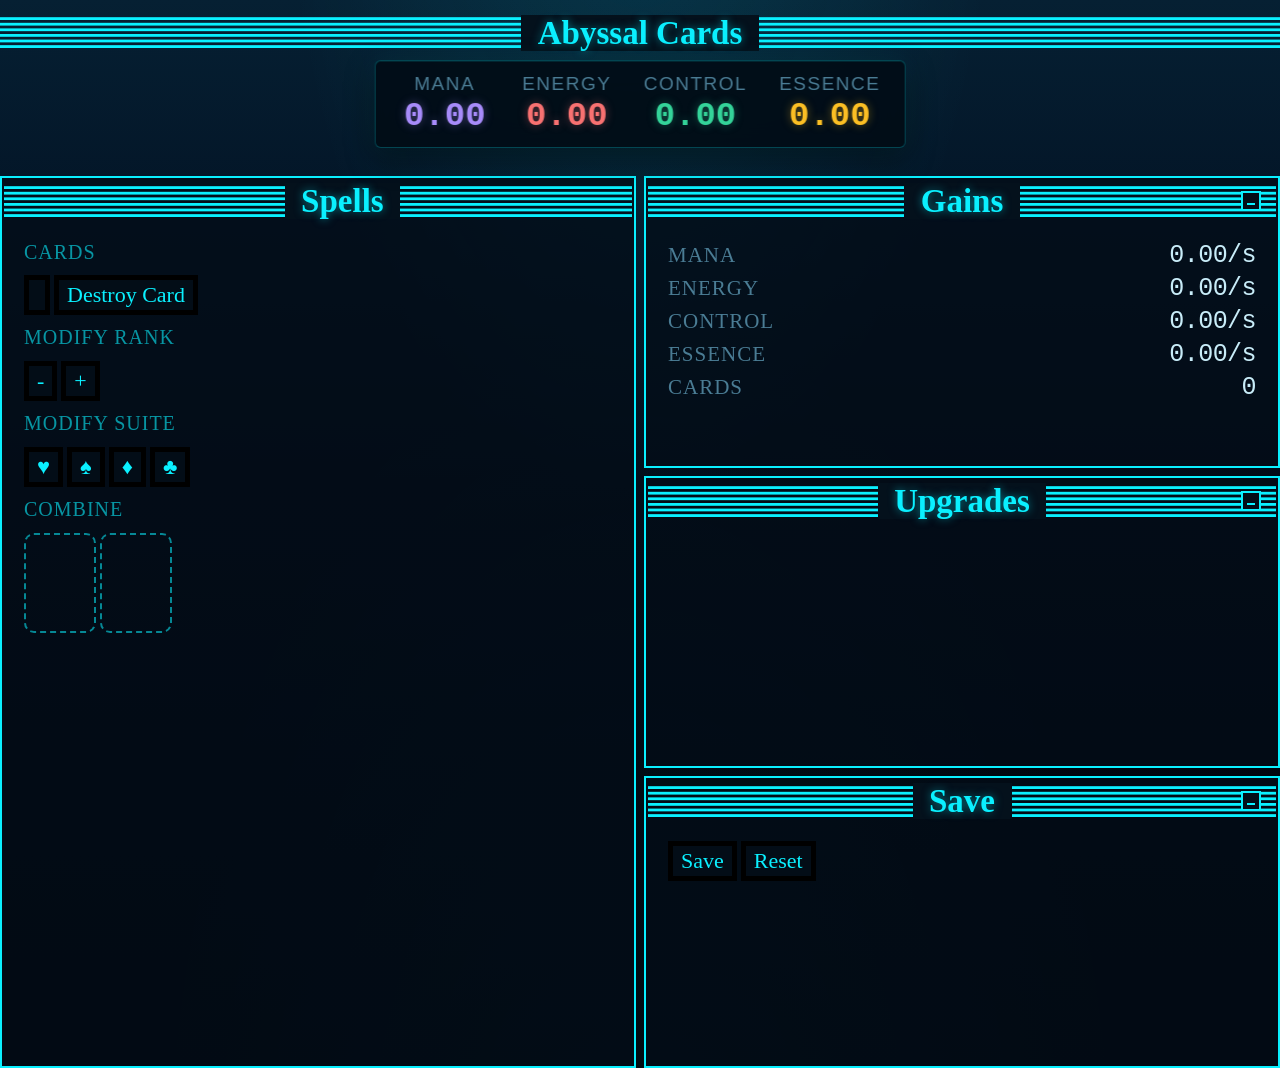
==== commit 4776b92a: "upgrade buttons" ====
--- a/index.html
+++ b/index.html
@@ -33,6 +33,10 @@
           <div class="resource" id="control-display" role="tooltip" aria-label="Black cards transmute mana into control" data-microtip-position="bottom">
             <span class="resource-label">Control</span>
             <span class="resource-value" id="control">0.00</span>
+          </div>
+          <div class="resource" id="essence-display" role="tooltip" aria-label="Essence is released when cards are destroyed" data-microtip-position="bottom">
+            <span class="resource-label">Essence</span>
+            <span class="resource-value" id="essence">0.00</span>
           </div>
         </div>
       </div>
@@ -81,6 +85,7 @@
               <div class="stat"><dt>Mana</dt><dd id="mana-rate">0.00/s</dd></div>
               <div class="stat"><dt>Energy</dt><dd id="energy-rate">0.00/s</dd></div>
               <div class="stat"><dt>Control</dt><dd id="control-rate">0.00/s</dd></div>
+              <div class="stat"><dt>Essence</dt><dd id="essence-rate">0.00/s</dd></div>
               <div class="stat"><dt>Cards</dt><dd id="card-stats">0</dd></div>
             </dl>
           </div>
--- a/css/style.css
+++ b/css/style.css
@@ -155,6 +155,9 @@
 #control-display .resource-value {
 	color: #34d399;
 }
+#essence-display .resource-value {
+	color: #fbbf24;
+}
 
 /* ---- Tooltips (microtip) ---- */
 [role~="tooltip"][data-microtip-position|="bottom"]::after {
@@ -393,18 +396,32 @@
 .upgrade-btn {
 	display: flex;
 	flex-direction: column;
-	align-items: flex-start;
-	gap: 1px;
+	align-items: stretch;
+	gap: 2px;
 	width: 100%;
 	padding: 6px 10px;
 	text-align: left;
 	cursor: pointer;
+}
+
+.upgrade-head {
+	display: flex;
+	justify-content: space-between;
+	align-items: baseline;
+	gap: 12px;
 }
 
 .upgrade-name {
 	color: var(--secondary);
 	font-weight: bold;
 	font-size: 24px;
+}
+
+.upgrade-meta {
+	display: flex;
+	align-items: baseline;
+	gap: 10px;
+	white-space: nowrap;
 }
 
 .upgrade-level {
@@ -420,11 +437,17 @@
 	font-size: 22px;
 }
 
+.upgrade-desc {
+	color: var(--sys-color-grey);
+	font-size: 20px;
+	line-height: 1.25;
+}
+
 .upgrade-btn:disabled {
 	cursor: not-allowed;
 }
 
-.upgrade-btn:disabled > span {
+.upgrade-btn:disabled span {
 	opacity: 0.55;
 }
 
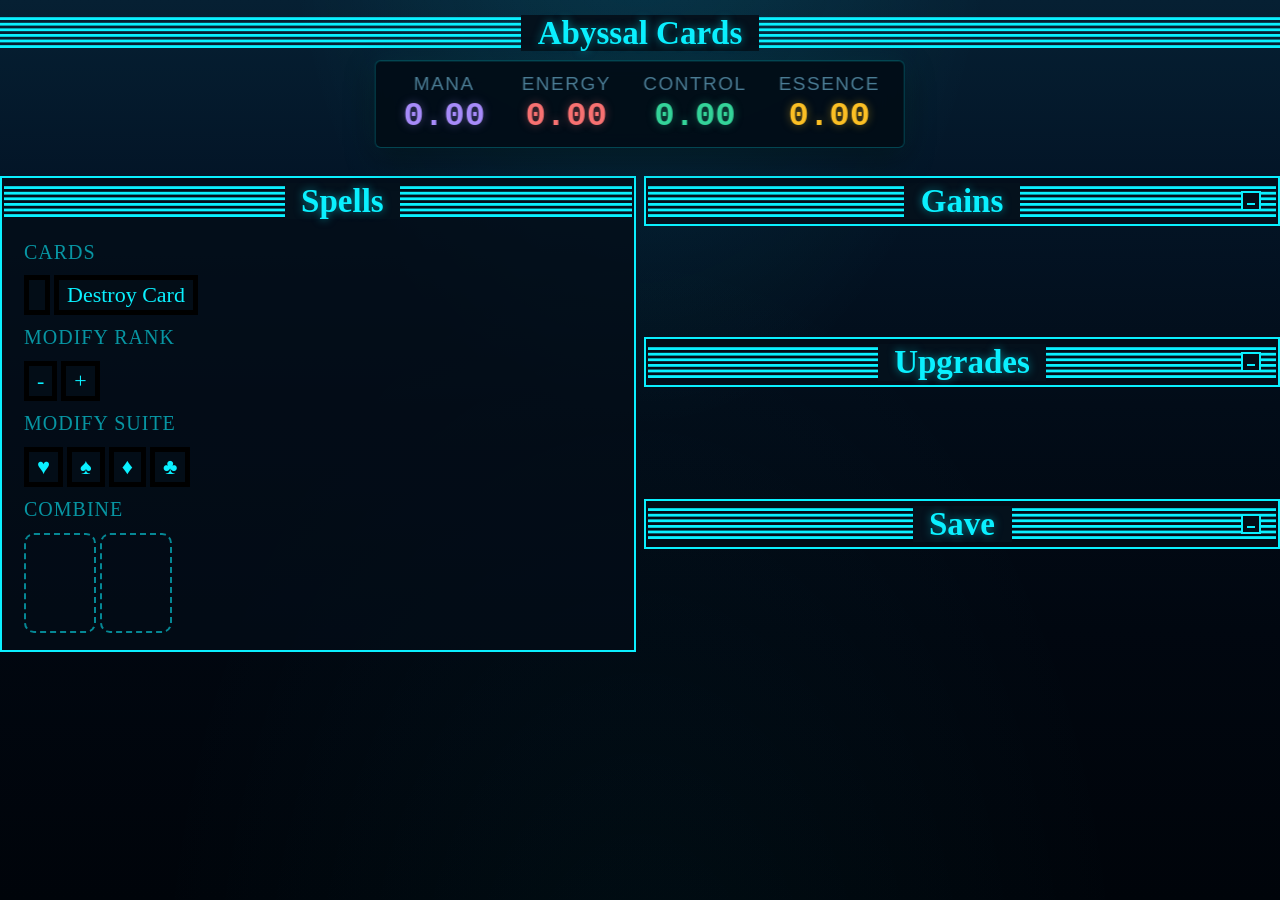
==== commit fefd8780: "default minimized" ====
--- a/index.html
+++ b/index.html
@@ -74,7 +74,7 @@
           </div>
         </aside>
 
-        <aside class="window" id="gains-window">
+        <aside class="window minimized" id="gains-window">
           <header class="title-bar">
             <button type="button" class="close hidden"><span>Close</span></button>
             <span class="title">Gains</span>
@@ -91,7 +91,7 @@
           </div>
         </aside>
 
-        <aside class="window" id="upgrades-window">
+        <aside class="window minimized" id="upgrades-window">
           <header class="title-bar">
             <button type="button" class="close hidden"><span>Close</span></button>
             <span class="title">Upgrades</span>
@@ -100,7 +100,7 @@
           <div class="window-pane" id="upgrades"></div>
         </aside>
 
-        <aside class="window" id="save-window">
+        <aside class="window minimized" id="save-window">
           <header class="title-bar">
             <button type="button" class="close hidden"><span>Close</span></button>
             <span class="title">Save</span>
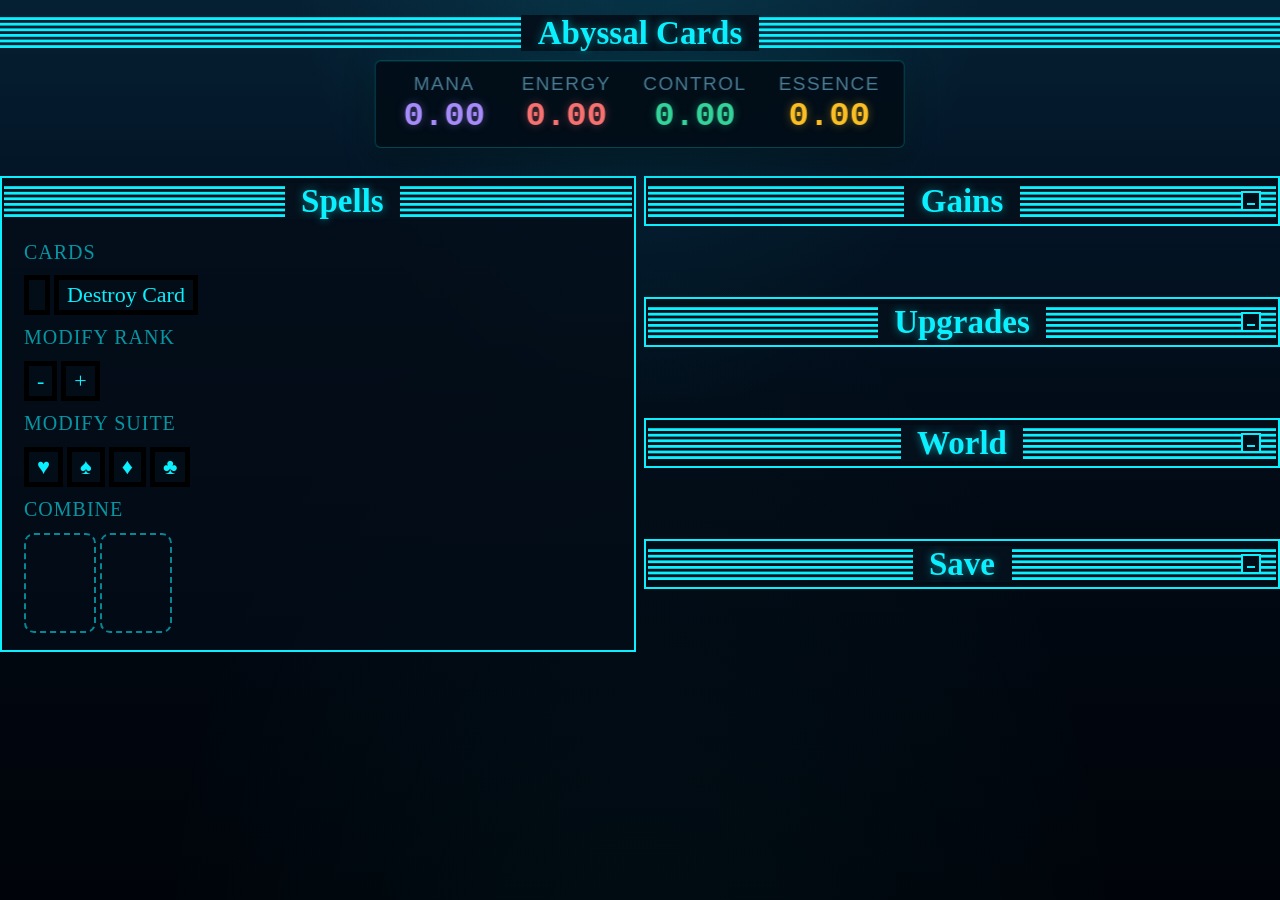
==== commit 4d3ffe0e: "world" ====
--- a/index.html
+++ b/index.html
@@ -100,6 +100,15 @@
           <div class="window-pane" id="upgrades"></div>
         </aside>
 
+        <aside class="window minimized" id="world-window">
+          <header class="title-bar">
+            <button type="button" class="close hidden"><span>Close</span></button>
+            <span class="title">World</span>
+            <button type="button" class="minimize" aria-label="Minimize"><span>Minimize</span></button>
+          </header>
+          <div class="window-pane" id="world"></div>
+        </aside>
+
         <aside class="window minimized" id="save-window">
           <header class="title-bar">
             <button type="button" class="close hidden"><span>Close</span></button>
--- a/css/style.css
+++ b/css/style.css
@@ -212,7 +212,7 @@
    Uses two IDs to out-rank the shared `#main-layout .window` height. */
 #main-layout #left-panel {
 	grid-column: 1;
-	grid-row: 1 / span 3;
+	grid-row: 1 / span 4;
 	height: auto;
 	align-self: stretch;
 	min-height: clamp(220px, 32vh, 340px);
@@ -221,6 +221,9 @@
 
 #gains-window {
 	animation: water-bob 8s ease-in-out -1s infinite;
+}
+#world-window {
+	animation: water-bob 7.7s ease-in-out -5s infinite;
 }
 #upgrades-window {
 	animation: water-bob 9s ease-in-out -4s infinite;
@@ -451,6 +454,102 @@
 	opacity: 0.55;
 }
 
+/* ---- World Nodes ---- */
+.world-node {
+	display: flex;
+	flex-direction: column;
+	gap: 4px;
+	padding: 8px 10px;
+	background: rgba(2, 12, 22, 0.55);
+	border: 1px solid rgba(10, 240, 255, 0.18);
+	border-radius: 8px;
+	cursor: pointer;
+}
+
+.world-node[hidden] {
+	display: none;
+}
+
+.world-node.selected {
+	border-color: var(--secondary);
+	box-shadow: 0 0 14px rgba(10, 240, 255, 0.25);
+}
+
+.world-node.completed {
+	border-color: rgba(52, 211, 153, 0.5);
+	box-shadow: inset 0 0 18px rgba(52, 211, 153, 0.12);
+	cursor: default;
+}
+
+.world-node.locked {
+	opacity: 0.55;
+}
+
+.node-head {
+	display: flex;
+	justify-content: space-between;
+	align-items: baseline;
+	gap: 8px;
+}
+
+.node-name {
+	color: var(--secondary);
+	font-weight: bold;
+	font-size: 23px;
+}
+
+.world-node.completed .node-name {
+	color: #34d399;
+	text-shadow: 0 0 8px rgba(52, 211, 153, 0.4);
+}
+
+.node-status {
+	color: #34d399;
+	font-size: 19px;
+	text-transform: uppercase;
+	letter-spacing: 1px;
+}
+
+.node-desc {
+	color: var(--sys-color-grey);
+	font-size: 20px;
+	line-height: 1.25;
+}
+
+.node-cost {
+	font-family: Monaco, monospace;
+	font-size: 20px;
+	color: var(--sys-color-white);
+	opacity: 0.85;
+}
+
+.node-reqs {
+	color: #f87171;
+	font-size: 19px;
+}
+
+.node-reqs:empty,
+.node-status:empty {
+	display: none;
+}
+
+.node-offering[hidden] {
+	display: none;
+}
+
+.ritual-row {
+	align-items: center;
+}
+
+.combine-btn.ritual-slot {
+	cursor: pointer;
+}
+
+.craft-btn {
+	padding: 2px 12px;
+	white-space: nowrap;
+}
+
 /* Gentle bobbing, as if drifting on the water. */
 @keyframes water-bob {
 	0%,
